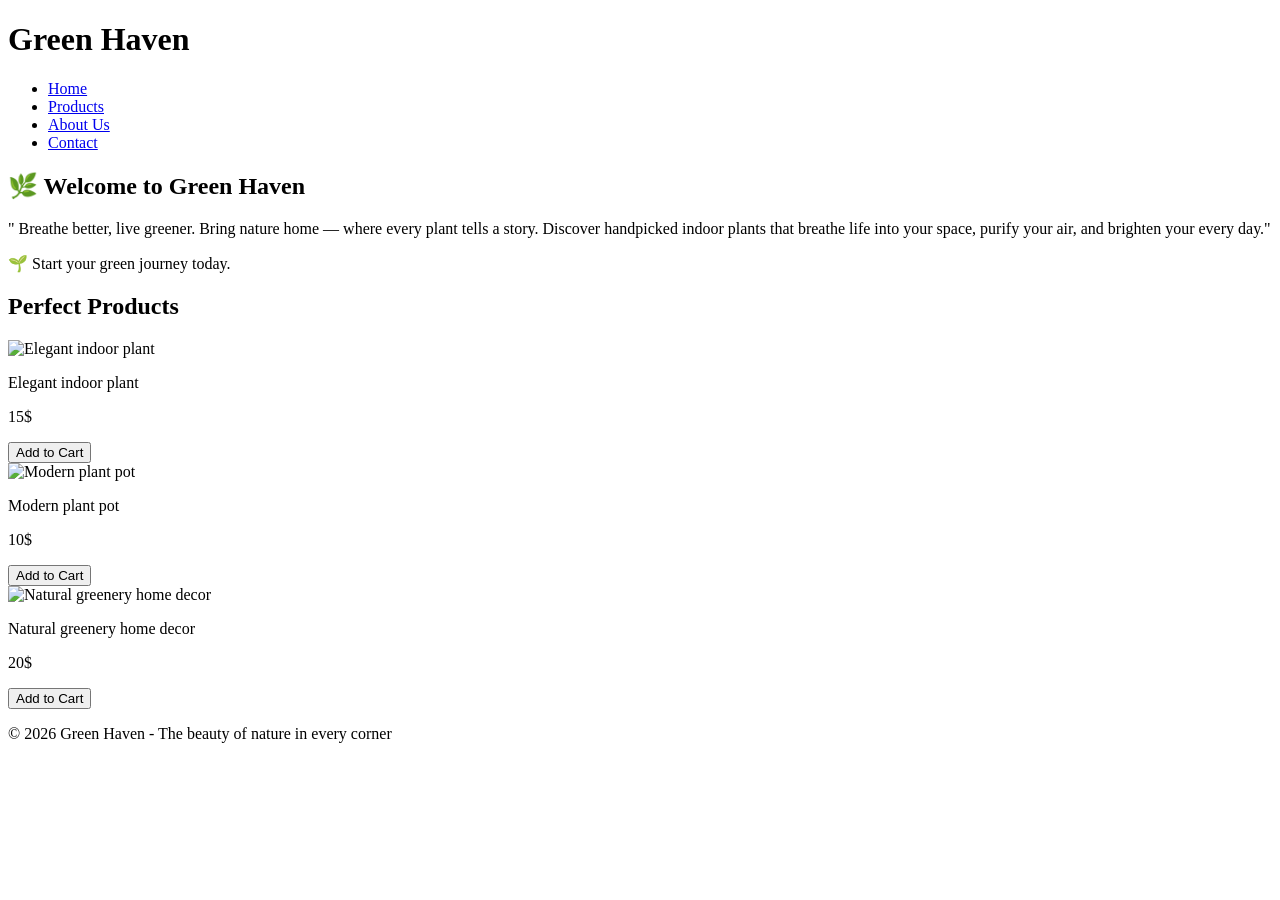
==== index.html @ 53ce55d3 "Add files via upload" ====
<!doctype html>
<html lang="en">
  <head>
    <meta charset="UTF-8" />
    <meta
      name="description"
      content="Green Haven - Premium indoor plant shop. Discover beautiful houseplants, modern pots, and natural home decor with fast delivery."
    />
    <meta name="viewport" content="width=device-width, initial-scale=1.0" />
    <link rel="stylesheet" href="asests/style.css" />
    <title>Green Haven | Indoor Plant Shop</title>
  </head>
  <body class="home-page">
    <header>
      <h1>Green Haven</h1>
      <nav>
        <ul>
          <li><a href="index.html">Home</a></li>
          <li><a href="products.html">Products</a></li>
          <li><a href="about.html">About Us</a></li>
          <li><a href="contact.html">Contact</a></li>
        </ul>
      </nav>
    </header>
    <main>
      <section id="about">
        <h2>🌿 Welcome to Green Haven</h2>
        <p>
          " Breathe better, live greener. Bring nature home — where every plant
          tells a story. Discover handpicked indoor plants that breathe life
          into your space, purify your air, and brighten your every day."
        </p>
        <p>🌱 Start your green journey today.</p>
      </section>
      <section id="products">
        <h2>Perfect Products</h2>
        <article>
          <img
            src="asests/picures/photo-1463320898484-cdee8141c787.avif"
            alt="Elegant indoor plant "
            height="300px"
            width="300px"
          />
          <p>Elegant indoor plant</p>
          <p>15$</p>
          <button class="btn-cart">Add to Cart</button>
        </article>
        <article>
          <img
            src="asests/picures/photo-1567225557594-88d73e55f2cb.avif"
            alt="Modern plant pot"
            height="300px"
            width="300px"
          />
          <p>Modern plant pot</p>
          <p>10$</p>
          <button class="btn-cart">Add to Cart</button>
        </article>
        <article>
          <img
            src="asests/picures/photo-1740499747511-5a05b79e3a05.avif"
            alt="Natural greenery home decor"
            height="300px"
            width="300px"
          />
          <p>Natural greenery home decor</p>
          <p>20$</p>
          <button class="btn-cart">Add to Cart</button>
        </article>
      </section>
    </main>
    <footer>
      <p>© 2026 Green Haven - The beauty of nature in every corner</p>
    </footer>
    <script src="js%20folder/script.js"></script>
  </body>
</html>
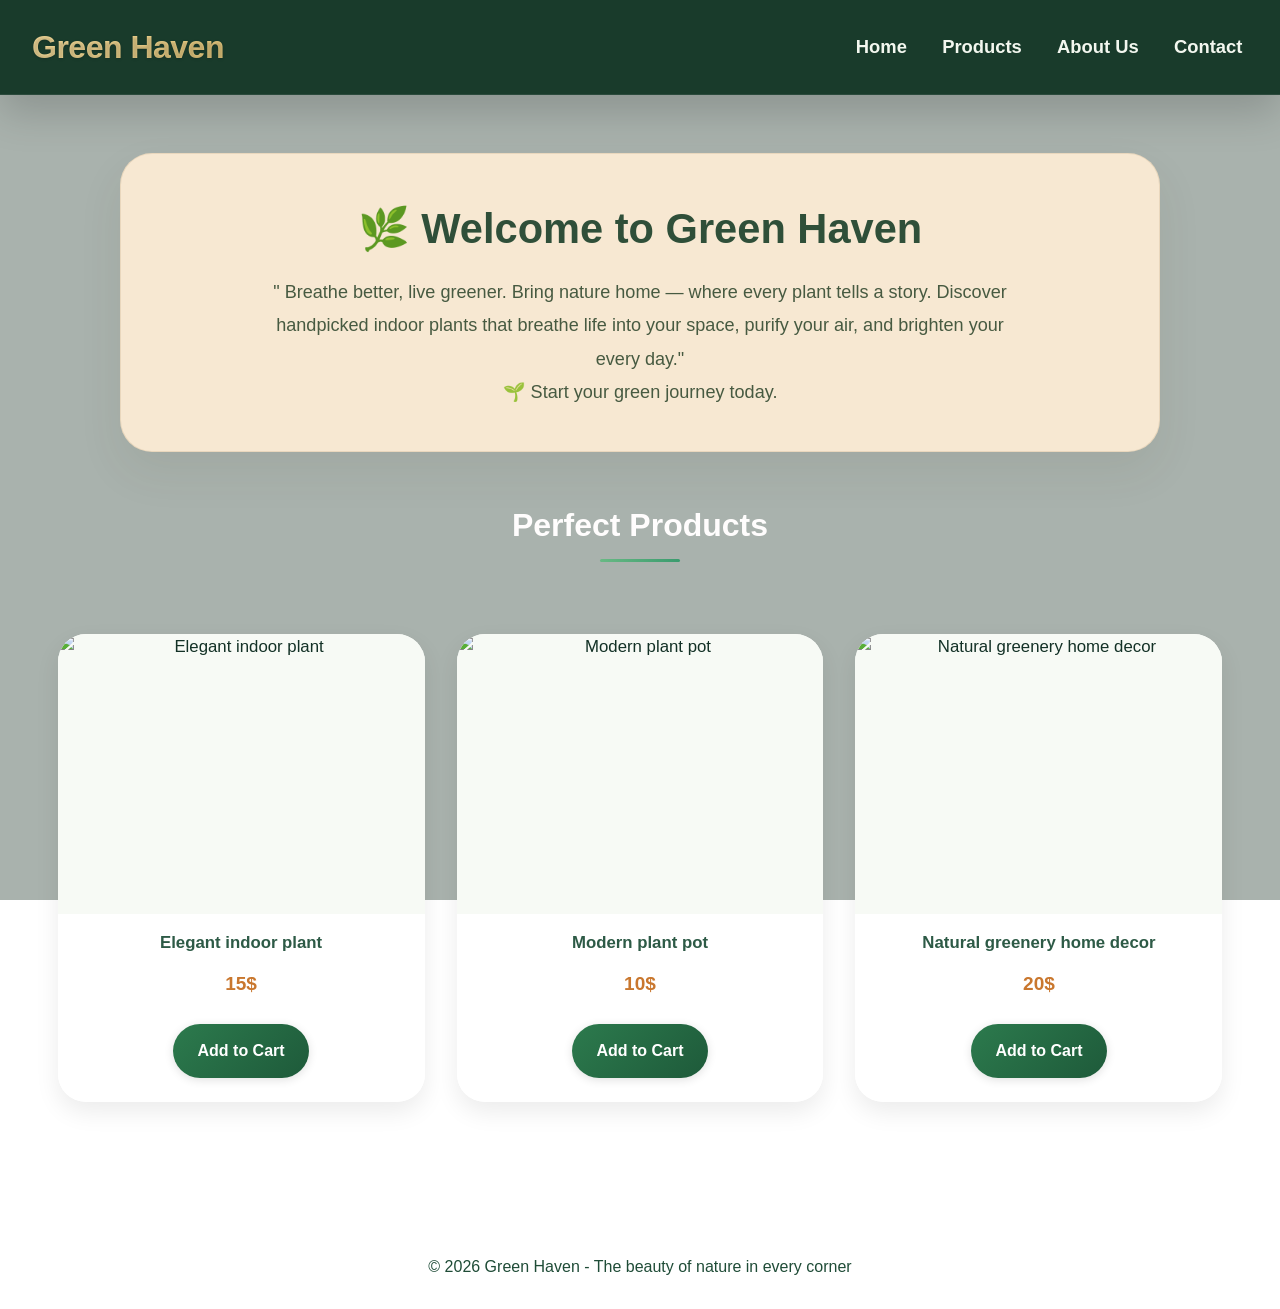
==== commit d6020707: "Fix HTML syntax and update asset paths" ====
--- a/index.html
+++ b/index.html
@@ -7,7 +7,7 @@
       content="Green Haven - Premium indoor plant shop. Discover beautiful houseplants, modern pots, and natural home decor with fast delivery."
     />
     <meta name="viewport" content="width=device-width, initial-scale=1.0" />
-    <link rel="stylesheet" href="asests/style.css" />
+    <link rel="stylesheet" href="style.css" />
     <title>Green Haven | Indoor Plant Shop</title>
   </head>
   <body class="home-page">
--- a/style.css
+++ b/style.css
@@ -0,0 +1,845 @@
+﻿* {
+    margin: 0;
+    padding: 0;
+    box-sizing: border-box;
+}
+
+:root {
+    --body-font-size: clamp(0.95rem, 0.9rem + 0.25vw, 1.05rem);
+    --small-font-size: clamp(0.9rem, 0.85rem + 0.2vw, 1rem);
+    --heading-font-size: clamp(1.4rem, 1.1rem + 1.4vw, 2rem);
+    --section-title: clamp(1.6rem, 1.2rem + 1.8vw, 2.3rem);
+}
+
+html {
+    font-size: 16px;
+    scroll-behavior: smooth;
+}
+
+body {
+    font-family: 'Segoe UI', Tahoma, Geneva, Verdana, sans-serif;
+    font-size: var(--body-font-size);
+    line-height: 1.6;
+    color: #133126;
+    background-image: url('picures/premium_photo-1683134285765-87d4d565efa1.avif');
+    background-repeat: no-repeat;
+    background-size: cover;
+    background-position: center;
+    background-attachment: fixed;
+    min-height: 100vh;
+    min-width: 320px;
+    width: 100%;
+    max-width: none;
+    margin: 0;
+    overflow-x: hidden;
+}
+
+body::before {
+    content: '';
+    position: fixed;
+    inset: 0;
+    background: rgba(10, 35, 20, 0.35);
+    -webkit-backdrop-filter: blur(4px);
+    backdrop-filter: blur(4px);
+    z-index: -1;
+}
+
+
+img {
+    display: block;
+    max-width: 100%;
+}
+
+button,
+input,
+textarea,
+select {
+    font: inherit;
+}
+
+header {
+    background: rgba(16, 52, 36, 0.94);
+    -webkit-backdrop-filter:blur(14px);
+    backdrop-filter: blur(14px);
+    padding: 1.35rem 2rem;
+    display: flex;
+    align-items: center;
+    justify-content: space-between;
+    flex-wrap: wrap;
+    gap: 1rem;
+    box-shadow: 0 18px 40px rgba(0, 0, 0, 0.17);
+    border-bottom: 1px solid rgba(255, 255, 255, 0.08);
+    position: sticky;
+    top: 0;
+    z-index: 100;
+}
+
+header h1 {
+    font-size: clamp(1.5rem, 1.2rem + 1.4vw, 2rem);
+    font-weight: 800;
+    letter-spacing: -0.5px;
+    background: linear-gradient(135deg, #f9e0a0, #e6c87a);
+    -webkit-background-clip: text;
+    background-clip: text;
+    color: transparent;
+    text-shadow: 0 1px 3px rgba(0, 0, 0, 0.2);
+}
+
+nav ul {
+    display: flex;
+    gap: 1.5rem;
+    list-style: none;
+}
+
+nav ul li a {
+    text-decoration: none;
+    color: #f3f7ef;
+    font-weight: 600;
+    font-size: clamp(1rem, 0.95rem + 0.25vw, 1.15rem);
+    padding: 0.55rem 0.35rem;
+    transition: all 0.25s ease;
+    border-radius: 999px;
+}
+
+nav ul li a:hover,
+nav ul li a:focus-visible {
+    color: #f7d97c;
+    transform: translateY(-1px);
+}
+
+main {
+    padding: clamp(1rem, 0.8rem + 1vw, 2rem);
+    width: min(100%, 1300px);
+    margin: 0 auto;
+}
+
+section {
+    margin-bottom: 2rem;
+}
+
+h2 {
+    font-size: var(--heading-font-size);
+    color: #926800;
+    margin-bottom: 1rem;
+}
+
+p {
+    color: #1f4c37;
+}
+
+.about-page .page-section {
+    background: linear-gradient(180deg, rgba(255, 255, 255, 0.96), rgba(245, 251, 244, 0.96));
+    border-radius: 32px;
+    border: 1px solid rgba(104, 185, 132, 0.2);
+    box-shadow: 0 16px 35px rgba(38, 75, 45, 0.08);
+    padding: 2.5rem;
+    margin: 1.75rem 2rem 0;
+}
+
+.about-page main {
+    max-width: 1200px;
+    margin: 0 auto;
+    padding: 2rem 0 3rem;
+}
+
+.about-page .section-tag {
+    display: inline-flex;
+    align-items: center;
+    gap: 0.45rem;
+    padding: 0.45rem 0.95rem;
+    border-radius: 999px;
+    background: rgba(247, 217, 124, 0.18);
+    color: #6c4e22;
+    font-size: 0.92rem;
+    letter-spacing: 0.4px;
+    margin-bottom: 1rem;
+}
+
+.about-page .section-intro h2,
+.about-page #values h2,
+.about-page #mission h2 {
+    font-size: clamp(2.1rem, 1.8rem + 1vw, 2.7rem);
+    color: #1f533f;
+    margin-bottom: 1rem;
+    line-height: 1.12;
+}
+
+.about-page .section-intro p,
+.about-page #mission p {
+    max-width: 760px;
+    margin: 0 auto;
+    font-size: clamp(1.05rem, 1rem + 0.25vw, 1.2rem);
+    color: #405d49;
+    line-height: 1.85;
+}
+
+.about-page .about-grid {
+    display: grid;
+    grid-template-columns: repeat(2, minmax(0, 1fr));
+    gap: 1.5rem;
+    margin-top: 1.75rem;
+}
+
+.about-page .about-card {
+    background: rgba(255, 255, 255, 0.98);
+    border-radius: 28px;
+    padding: 1.75rem;
+    border: 1px solid rgba(104, 185, 132, 0.16);
+    box-shadow: 0 12px 30px rgba(0, 0, 0, 0.07);
+}
+
+.about-page .about-card h3,
+.about-page .feature-card h3 {
+    margin-bottom: 0.9rem;
+    color: #1f4f3a;
+}
+
+.about-page .about-card p,
+.about-page .feature-card p {
+    color: #4e6d57;
+    font-size: 1rem;
+    line-height: 1.8;
+}
+
+.about-page .feature-grid {
+    display: grid;
+    grid-template-columns: repeat(3, minmax(0, 1fr));
+    gap: 1.5rem;
+    margin-top: 1.5rem;
+}
+
+.about-page .feature-card {
+    background: rgba(255, 255, 255, 0.95);
+    padding: 1.75rem;
+    border-radius: 28px;
+    border: 1px solid rgba(104, 185, 132, 0.16);
+    box-shadow: 0 14px 35px rgba(0, 0, 0, 0.06);
+    transition: transform 0.3s ease, box-shadow 0.3s ease;
+}
+
+.feature-card:hover {
+    transform: translateY(-6px);
+    box-shadow: 0 20px 45px rgba(0, 0, 0, 0.12);
+}
+
+.fade-in {
+    opacity: 0;
+    transform: translateY(30px);
+    transition: opacity 0.8s ease, transform 0.8s ease;
+}
+
+.fade-in.visible {
+    opacity: 1;
+    transform: translateY(0);
+}
+
+footer p {
+    max-width: 1000px;
+    margin: 0 auto;
+}
+
+.home-page #about {
+    width: min(100%, 1040px);
+    margin: 2rem auto 0;
+    padding: 2.6rem 2.2rem;
+    border-radius: 32px;
+    background: #f7e8d2;
+    border: 1px solid rgba(128, 89, 35, 0.12);
+    box-shadow: 0 20px 45px rgba(70, 59, 34, 0.08);
+    text-align: center;
+}
+
+.home-page #about h2 {
+    color: #2f4f39;
+    font-size: clamp(2rem, 1.8rem + 1vw, 2.6rem);
+    margin-bottom: 0.85rem;
+}
+
+.home-page #about p {
+    max-width: 760px;
+    margin: 0 auto;
+    color: #475a41;
+    font-size: clamp(1rem, 0.97rem + 0.2vw, 1.15rem);
+    line-height: 1.85;
+}
+
+#products {
+    padding: 3rem 2rem;
+    margin: 0 auto;
+}
+
+#products h2 {
+    text-align: center;
+    color: #fffdfd;
+    margin-bottom: 2.5rem;
+    width: 100%;
+}
+
+#products h2::after {
+    content: '';
+    display: block;
+    width: 80px;
+    height: 3px;
+    background: linear-gradient(90deg, #68b984, #3a9b6e);
+    margin: 0.5rem auto 0;
+    border-radius: 3px;
+}
+
+#products .section-header {
+    display: flex;
+    flex-direction: column;
+    align-items: center;
+    justify-content: center;
+    gap: 0.8rem;
+    margin-bottom: 2rem;
+    width: 100%;
+    text-align: center;
+    grid-column: 1 / -1;
+}
+
+#products .section-description {
+    margin: 0;
+    color: rgba(245, 249, 244, 0.95);
+    font-size: 1rem;
+    line-height: 1.85;
+    max-width: 720px;
+}
+
+#products {
+    display: grid;
+    grid-template-columns: repeat(3, 1fr);
+    gap: 2rem;
+}
+
+#products h2 {
+    grid-column: 1 / -1;
+}
+
+#products article {
+    background: rgba(255, 255, 255, 0.95);
+    border-radius: 28px;
+    overflow: hidden;
+    transition: all 0.35s ease;
+    box-shadow: 0 10px 25px rgba(0, 0, 0, 0.08);
+    text-align: center;
+    padding-bottom: 1.5rem;
+}
+
+#products article:hover {
+    transform: translateY(-8px);
+    box-shadow: 0 25px 40px rgba(0, 0, 0, 0.15);
+}
+
+#products article img {
+    width: 100%;
+    height: 280px;
+    max-height: 320px;
+    object-fit: cover;
+    object-position: center center;
+    background: #f7faf5;
+    transition: transform 0.4s ease;
+}
+
+#products article:hover img {
+    transform: scale(1.03);
+}
+
+#products article p {
+    margin: 0.75rem 1rem;
+    font-size: var(--small-font-size);
+}
+
+#products article p:first-of-type {
+    font-weight: 600;
+    color: #2d5a46;
+    font-size: clamp(0.95rem, 0.9rem + 0.25vw, 1.05rem);
+    margin-top: 1rem;
+}
+
+#products article p:nth-of-type(2) {
+    font-weight: 700;
+    color: #c9772e;
+    font-size: clamp(1rem, 0.95rem + 0.3vw, 1.2rem);
+}
+
+button,
+.btn-cart {
+    background: linear-gradient(135deg, #2c7a4d, #1e5a3a);
+    color: white;
+    border: none;
+    padding: clamp(0.7rem, 0.6rem + 0.35vw, 0.95rem) clamp(1.1rem, 0.9rem + 0.8vw, 1.8rem);
+    border-radius: 40px;
+    font-size: var(--small-font-size);
+    font-weight: 600;
+    cursor: pointer;
+    transition: all 0.25s ease;
+    margin-top: 0.8rem;
+    box-shadow: 0 2px 10px rgba(0, 0, 0, 0.12);
+}
+
+button:hover,
+.btn-cart:hover {
+    background: linear-gradient(135deg, #3e9a62, #267a4a);
+    transform: scale(1.02);
+    box-shadow: 0 6px 14px rgba(0, 0, 0, 0.15);
+}
+
+button:disabled {
+    opacity: 0.7;
+    cursor: wait;
+}
+
+#cart-badge {
+    display: inline-flex;
+    align-items: center;
+    justify-content: center;
+    margin-left: 0.75rem;
+    min-width: 1.7rem;
+    height: 1.7rem;
+    padding: 0 0.45rem;
+    border-radius: 999px;
+    background: #f7d97c;
+    color: #17432c;
+    font-weight: 700;
+    font-size: 0.95rem;
+    box-shadow: 0 5px 12px rgba(0, 0, 0, 0.16);
+}
+
+#toast {
+    position: fixed;
+    right: 1.25rem;
+    bottom: 1.25rem;
+    background: #123d2a;
+    color: #f8f5eb;
+    padding: 0.9rem 1.2rem;
+    border-radius: 999px;
+    box-shadow: 0 10px 24px rgba(0, 0, 0, 0.2);
+    opacity: 0;
+    transform: translateY(12px);
+    pointer-events: none;
+    transition: all 0.25s ease;
+    z-index: 200;
+}
+
+#toast.show {
+    opacity: 1;
+    transform: translateY(0);
+}
+
+.cart-toggle {
+    display: inline-flex;
+    align-items: center;
+    gap: 0.65rem;
+    background: rgba(255, 255, 255, 0.12);
+    color: #f8f5eb;
+    border: 1px solid rgba(255, 255, 255, 0.18);
+    padding: 0.8rem 1rem;
+    border-radius: 999px;
+    cursor: pointer;
+    font-weight: 600;
+    transition: transform 0.25s ease, background 0.25s ease, border-color 0.25s ease;
+    box-shadow: 0 10px 30px rgba(0, 0, 0, 0.08);
+}
+
+.cart-toggle:hover,
+.cart-toggle:focus-visible {
+    transform: translateY(-1px);
+    background: rgba(255, 255, 255, 0.18);
+    border-color: rgba(255, 255, 255, 0.28);
+}
+
+.cart-toggle .cart-icon {
+    display: inline-flex;
+    width: 1.5rem;
+    height: 1.5rem;
+    align-items: center;
+    justify-content: center;
+    font-size: 1.1rem;
+}
+
+.cart-toggle .cart-label {
+    letter-spacing: 0.4px;
+}
+
+#cart-badge {
+    display: inline-flex;
+    align-items: center;
+    justify-content: center;
+    min-width: 1.7rem;
+    height: 1.7rem;
+    padding: 0 0.35rem;
+    border-radius: 999px;
+    background: #f7d97c;
+    color: #17432c;
+    font-weight: 700;
+    font-size: 0.9rem;
+    box-shadow: inset 0 0 0 1px rgba(0, 0, 0, 0.08);
+}
+
+#cart-sidebar {
+    position: fixed;
+    top: 0;
+    right: 0;
+    height: 100vh;
+    width: min(360px, 100%);
+    max-width: 380px;
+    background: rgba(255, 255, 255, 0.98);
+    box-shadow: -12px 0 30px rgba(0, 0, 0, 0.18);
+    transform: translateX(110%);
+    transition: transform 0.35s ease;
+    z-index: 210;
+    display: flex;
+    flex-direction: column;
+    padding: 1.5rem;
+    gap: 1rem;
+}
+
+#cart-sidebar.open {
+    transform: translateX(0);
+}
+
+#cart-backdrop {
+    position: fixed;
+    inset: 0;
+    background: rgba(12, 25, 16, 0.55);
+    opacity: 0;
+    pointer-events: none;
+    transition: opacity 0.3s ease;
+    z-index: 205;
+}
+
+#cart-backdrop.visible {
+    opacity: 1;
+    pointer-events: auto;
+}
+
+.cart-sidebar__header {
+    display: flex;
+    justify-content: space-between;
+    align-items: flex-start;
+    gap: 1rem;
+}
+
+.cart-sidebar__header h3 {
+    margin: 0;
+    font-size: 1.25rem;
+    letter-spacing: -0.4px;
+    color: #184028;
+}
+
+.cart-sidebar__summary {
+    margin: 0.35rem 0 0;
+    color: #4c6f57;
+    font-size: 0.95rem;
+}
+
+.cart-close {
+    border: none;
+    background: transparent;
+    font-size: 1.8rem;
+    font-weight: 700;
+    color: #243e30;
+    cursor: pointer;
+    line-height: 1;
+}
+
+.cart-sidebar__body {
+    flex: 1;
+    overflow-y: auto;
+}
+
+.cart-items {
+    list-style: none;
+    padding: 0;
+    margin: 0;
+    display: grid;
+    gap: 1rem;
+}
+
+.cart-item {
+    display: flex;
+    justify-content: space-between;
+    align-items: center;
+    gap: 1rem;
+    background: #f5fbf3;
+    padding: 1rem;
+    border-radius: 20px;
+    border: 1px solid rgba(104, 185, 132, 0.2);
+}
+
+.cart-item__info strong {
+    display: block;
+    color: #1f4c37;
+}
+
+.cart-item__info span {
+    display: block;
+    margin-top: 0.35rem;
+    color: #526c5a;
+    font-size: 0.95rem;
+}
+
+.cart-item-remove {
+    border: none;
+    background: #ef6250;
+    color: #fff;
+    width: 2.2rem;
+    height: 2.2rem;
+    display: inline-flex;
+    align-items: center;
+    justify-content: center;
+    text-align: center;
+    line-height: 1;
+    border-radius: 50%;
+    font-size: 1.05rem;
+    cursor: pointer;
+    transition: transform 0.2s ease, background 0.2s ease, box-shadow 0.2s ease;
+    box-shadow: 0 6px 16px rgba(0, 0, 0, 0.12);
+}
+
+.cart-item-remove:hover {
+    transform: scale(1.08);
+    background: #d24f43;
+    box-shadow: 0 10px 20px rgba(0, 0, 0, 0.18);
+}
+
+.cart-sidebar__footer {
+    border-top: 1px solid rgba(34, 79, 54, 0.1);
+    padding-top: 1rem;
+    display: flex;
+    justify-content: space-between;
+    align-items: center;
+    gap: 1rem;
+}
+
+.cart-summary {
+    display: flex;
+    flex-direction: column;
+    gap: 0.2rem;
+    color: #1f4c37;
+}
+
+.cart-summary-count {
+    font-size: 1.5rem;
+    font-weight: 800;
+}
+
+.cart-clear {
+    background: #d9534f;
+    color: #fff;
+    border: none;
+    padding: 0.95rem 1.2rem;
+    border-radius: 999px;
+    cursor: pointer;
+    transition: background 0.2s ease;
+}
+
+.cart-clear:hover {
+    background: #c23f39;
+}
+
+@media (max-width: 900px) {
+    #products {
+        grid-template-columns: repeat(2, minmax(0, 1fr));
+        gap: 1.5rem;
+    }
+
+    header {
+        flex-direction: column;
+        text-align: center;
+        padding: 1rem 1.25rem;
+    }
+
+    nav ul {
+        justify-content: center;
+        flex-wrap: wrap;
+    }
+
+    main {
+        padding: 1.25rem;
+    }
+
+    #about {
+        padding: 2rem 1.25rem;
+        margin: 1rem 0 0;
+        border-radius: 24px;
+    }
+
+    #about h2 {
+        font-size: clamp(1.5rem, 1.2rem + 1.3vw, 2rem);
+    }
+}
+
+header.scrolled {
+    box-shadow: 0 12px 30px rgba(0, 0, 0, 0.2);
+}
+
+.contact-form input.error,
+.contact-form textarea.error,
+.contact-form select.error {
+    border-color: #d9534f;
+    box-shadow: 0 0 0 4px rgba(217, 83, 79, 0.14);
+}
+
+.contact-form {
+    background: rgba(255, 255, 255, 0.5);
+    padding: 2.5rem;
+    border-radius: 32px;
+    box-shadow: 0 18px 40px rgba(0, 0, 0, 0.08);
+    max-width: 700px;
+    margin: 2rem auto 0;
+}
+
+.contact-form div {
+    margin-bottom: 1.25rem;
+}
+
+.contact-form input,
+.contact-form textarea,
+.contact-form select {
+    width: 100%;
+    padding: 1rem 1.1rem;
+    border-radius: 18px;
+    border: 1px solid rgba(34, 79, 54, 0.2);
+    background: rgba(247, 250, 244, 0.95);
+    color: #1f4c37;
+    font-size: 1rem;
+    outline: none;
+}
+
+.contact-form input:focus,
+.contact-form textarea:focus,
+.contact-form select:focus {
+    border-color: #68b984;
+    box-shadow: 0 0 0 4px rgba(104, 185, 132, 0.12);
+}
+
+.contact-form textarea {
+    min-height: 160px;
+    resize: vertical;
+}
+
+.contact-form button {
+    width: 100%;
+}
+
+footer {
+    color:#fff;
+    text-align: center;
+    padding: clamp(1.5rem, 1.2rem + 0.8vw, 2.25rem);
+    margin-top: 3rem;
+    font-size: clamp(0.9rem, 0.85rem + 0.2vw, 1rem);
+    border-top: 1px solid rgba(255, 255, 255, 0.08);
+    box-shadow: inset 0 1px 0 rgba(255, 255, 255, 0.06);
+}
+
+@media (max-width: 900px) {
+    #products {
+        grid-template-columns: repeat(2, minmax(0, 1fr));
+        gap: 1.5rem;
+    }
+
+    header {
+        flex-direction: column;
+        text-align: center;
+        padding: 1rem 1.25rem;
+    }
+
+    nav ul {
+        justify-content: center;
+        flex-wrap: wrap;
+    }
+
+    main {
+        padding: 1.25rem;
+    }
+
+    #about {
+        padding: 2rem 1.25rem;
+        margin: 1rem 0 0;
+        border-radius: 24px;
+    }
+
+    #about h2 {
+        font-size: clamp(1.5rem, 1.2rem + 1.3vw, 2rem);
+    }
+}
+
+@media (max-width: 650px) {
+    body {
+        font-size: 0.95rem;
+    }
+
+    header {
+        padding: 1rem;
+    }
+
+    header h1 {
+        width: 100%;
+        font-size: clamp(1.3rem, 1.1rem + 1.2vw, 1.6rem);
+    }
+
+    nav ul {
+        flex-direction: column;
+        align-items: center;
+        gap: 0.6rem;
+    }
+
+    nav ul li a {
+        font-size: 1rem;
+    }
+
+    main {
+        padding: 1rem;
+    }
+
+    .home-page #about {
+        padding: 1.5rem 1rem;
+        border-radius: 20px;
+    }
+
+    #products {
+        grid-template-columns: 1fr;
+        gap: 1rem;
+        padding: 0;
+    }
+
+    .contact-form {
+        margin: 1rem 0 0;
+        padding: 1.25rem;
+        border-radius: 20px;
+    }
+
+    #products article img {
+        height: 220px;
+    }
+}
+
+@media (max-width: 650px) {
+    #products {
+        grid-template-columns: 1fr;
+        padding: 2rem 1rem;
+    }
+
+    .contact-form {
+        margin: 1rem;
+        padding: 1.8rem;
+    }
+
+    nav ul {
+        gap: 1rem;
+        flex-wrap: wrap;
+    }
+
+    header h1 {
+        font-size: 1.75rem;
+    }
+
+    nav ul li a {
+        font-size: 1.1rem;
+    }
+
+    #products article img {
+        height: 220px;
+    }
+}
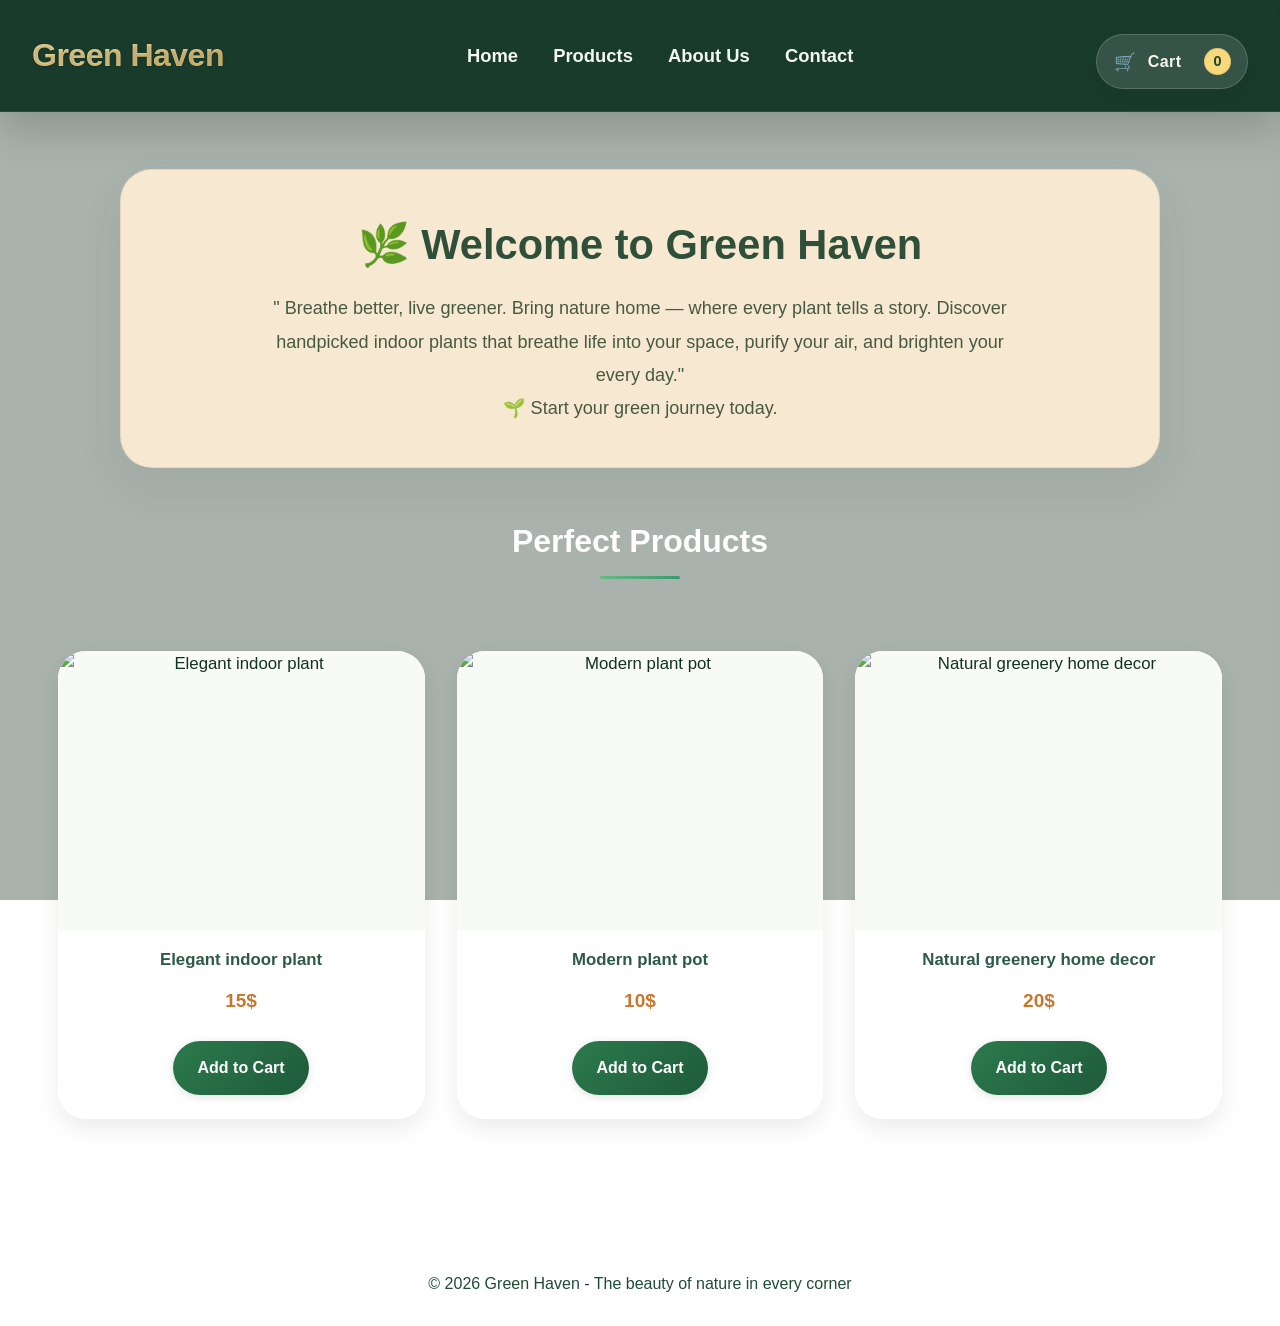
==== commit bafe49e9: "Fix HTML formatting and correct image paths" ====
--- a/index.html
+++ b/index.html
@@ -72,6 +72,6 @@
     <footer>
       <p>© 2026 Green Haven - The beauty of nature in every corner</p>
     </footer>
-    <script src="js%20folder/script.js"></script>
+    <script src="script.js"></script>
   </body>
 </html>
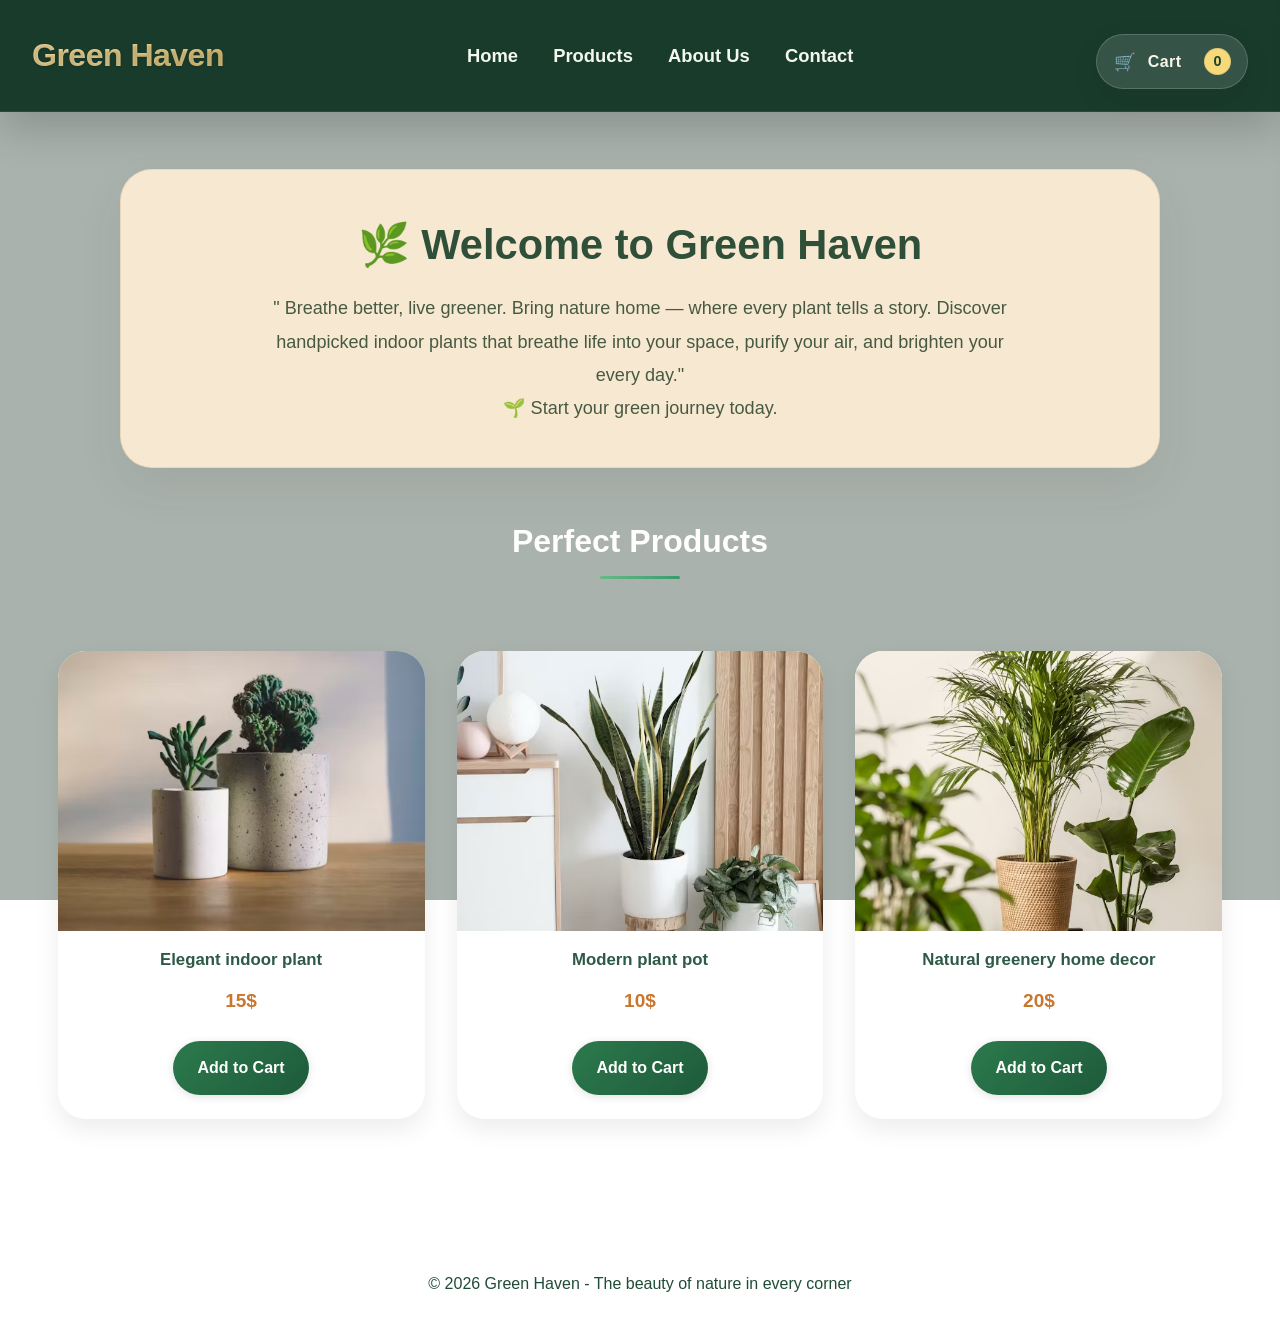
==== commit 8a976498: "Update index.html" ====
--- a/index.html
+++ b/index.html
@@ -36,7 +36,7 @@
         <h2>Perfect Products</h2>
         <article>
           <img
-            src="asests/picures/photo-1463320898484-cdee8141c787.avif"
+            src="photo-1463320898484-cdee8141c787.avif"
             alt="Elegant indoor plant "
             height="300px"
             width="300px"
@@ -47,7 +47,7 @@
         </article>
         <article>
           <img
-            src="asests/picures/photo-1567225557594-88d73e55f2cb.avif"
+            src="photo-1567225557594-88d73e55f2cb.avif"
             alt="Modern plant pot"
             height="300px"
             width="300px"
@@ -58,7 +58,7 @@
         </article>
         <article>
           <img
-            src="asests/picures/photo-1740499747511-5a05b79e3a05.avif"
+            src="photo-1740499747511-5a05b79e3a05.avif"
             alt="Natural greenery home decor"
             height="300px"
             width="300px"
